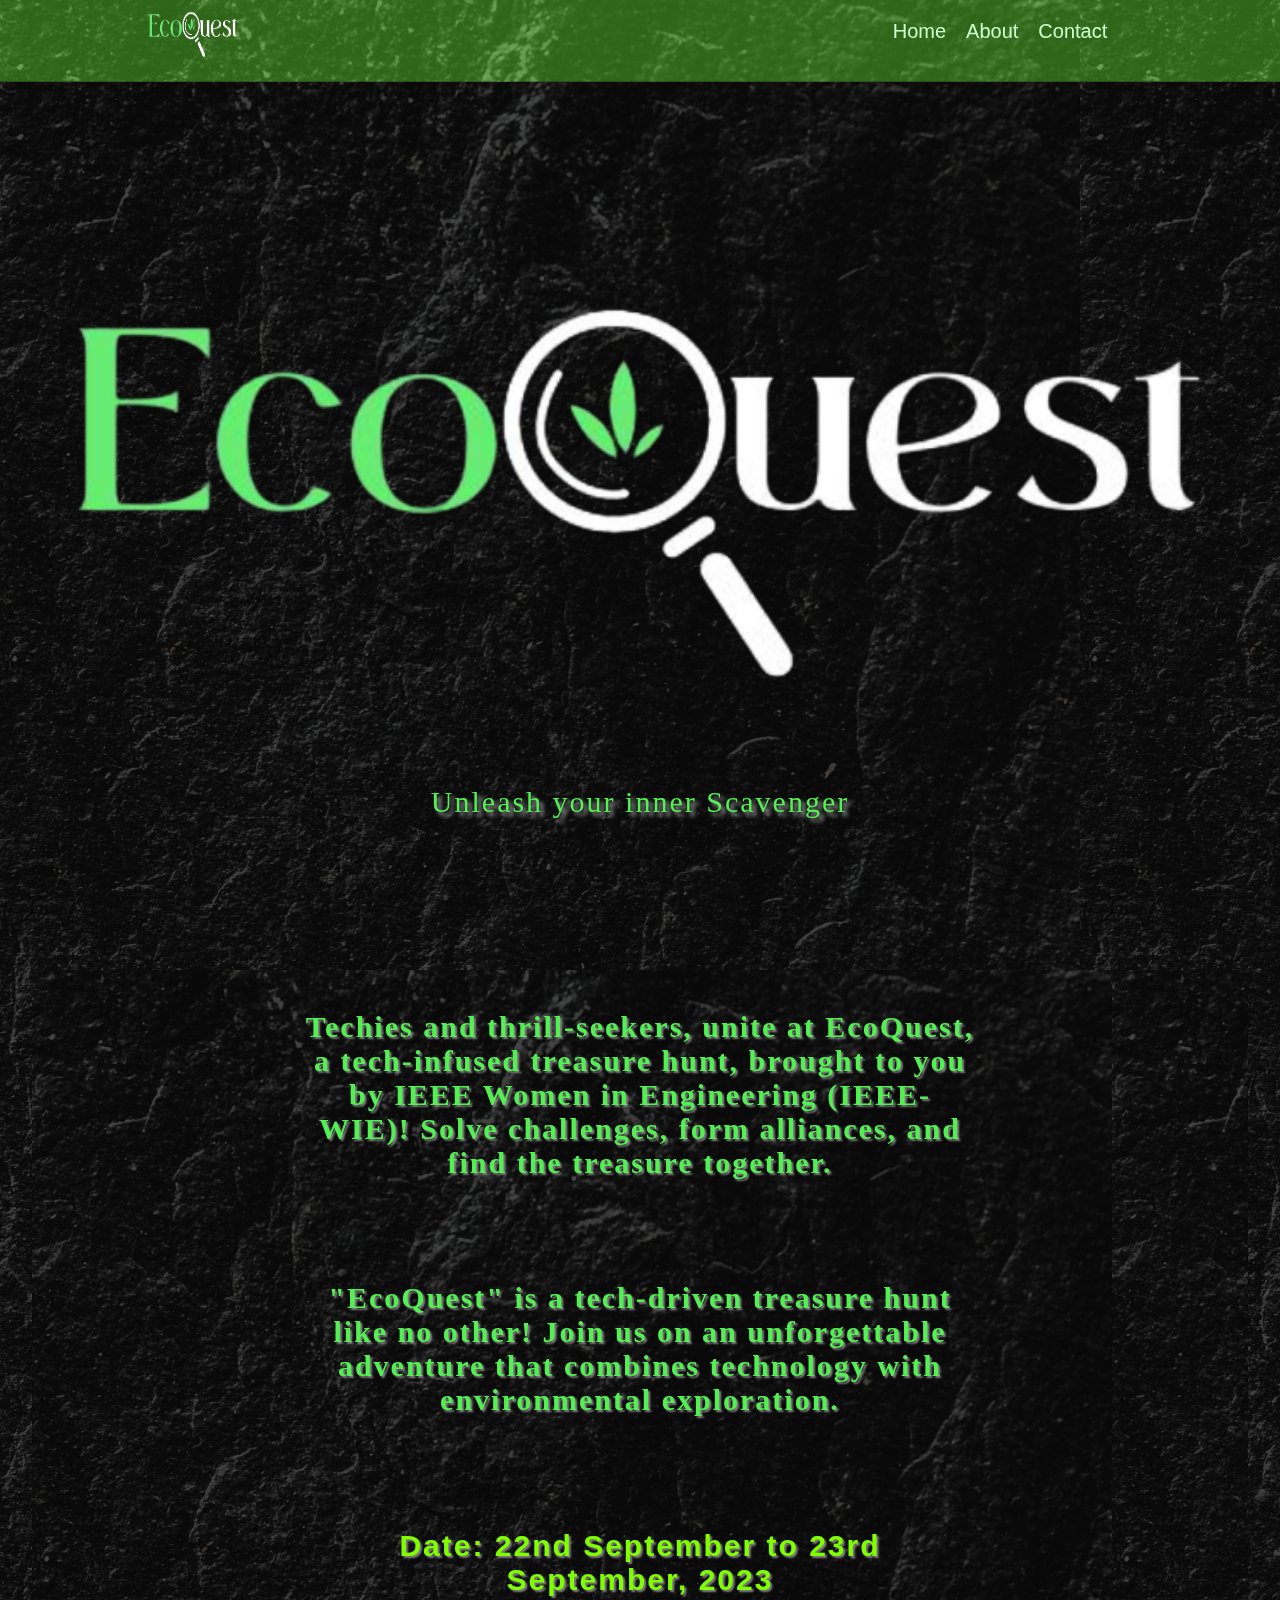
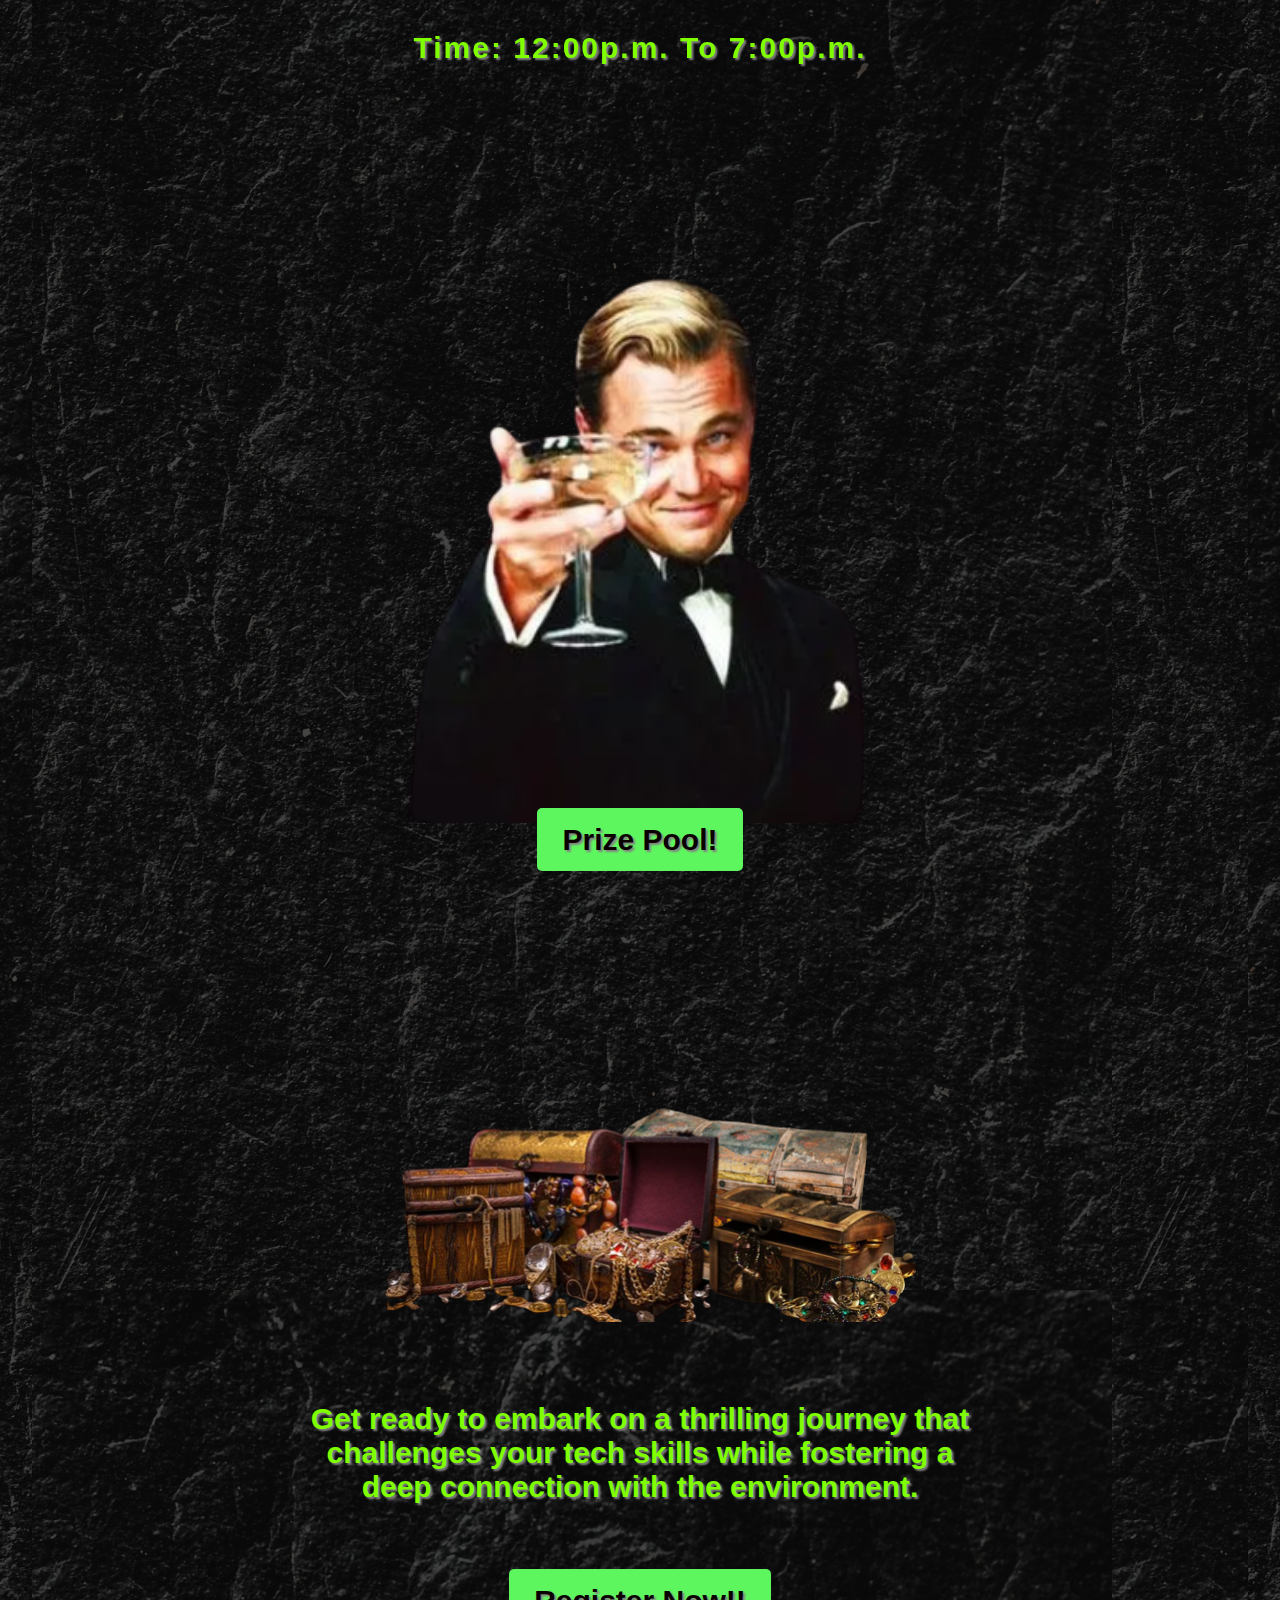
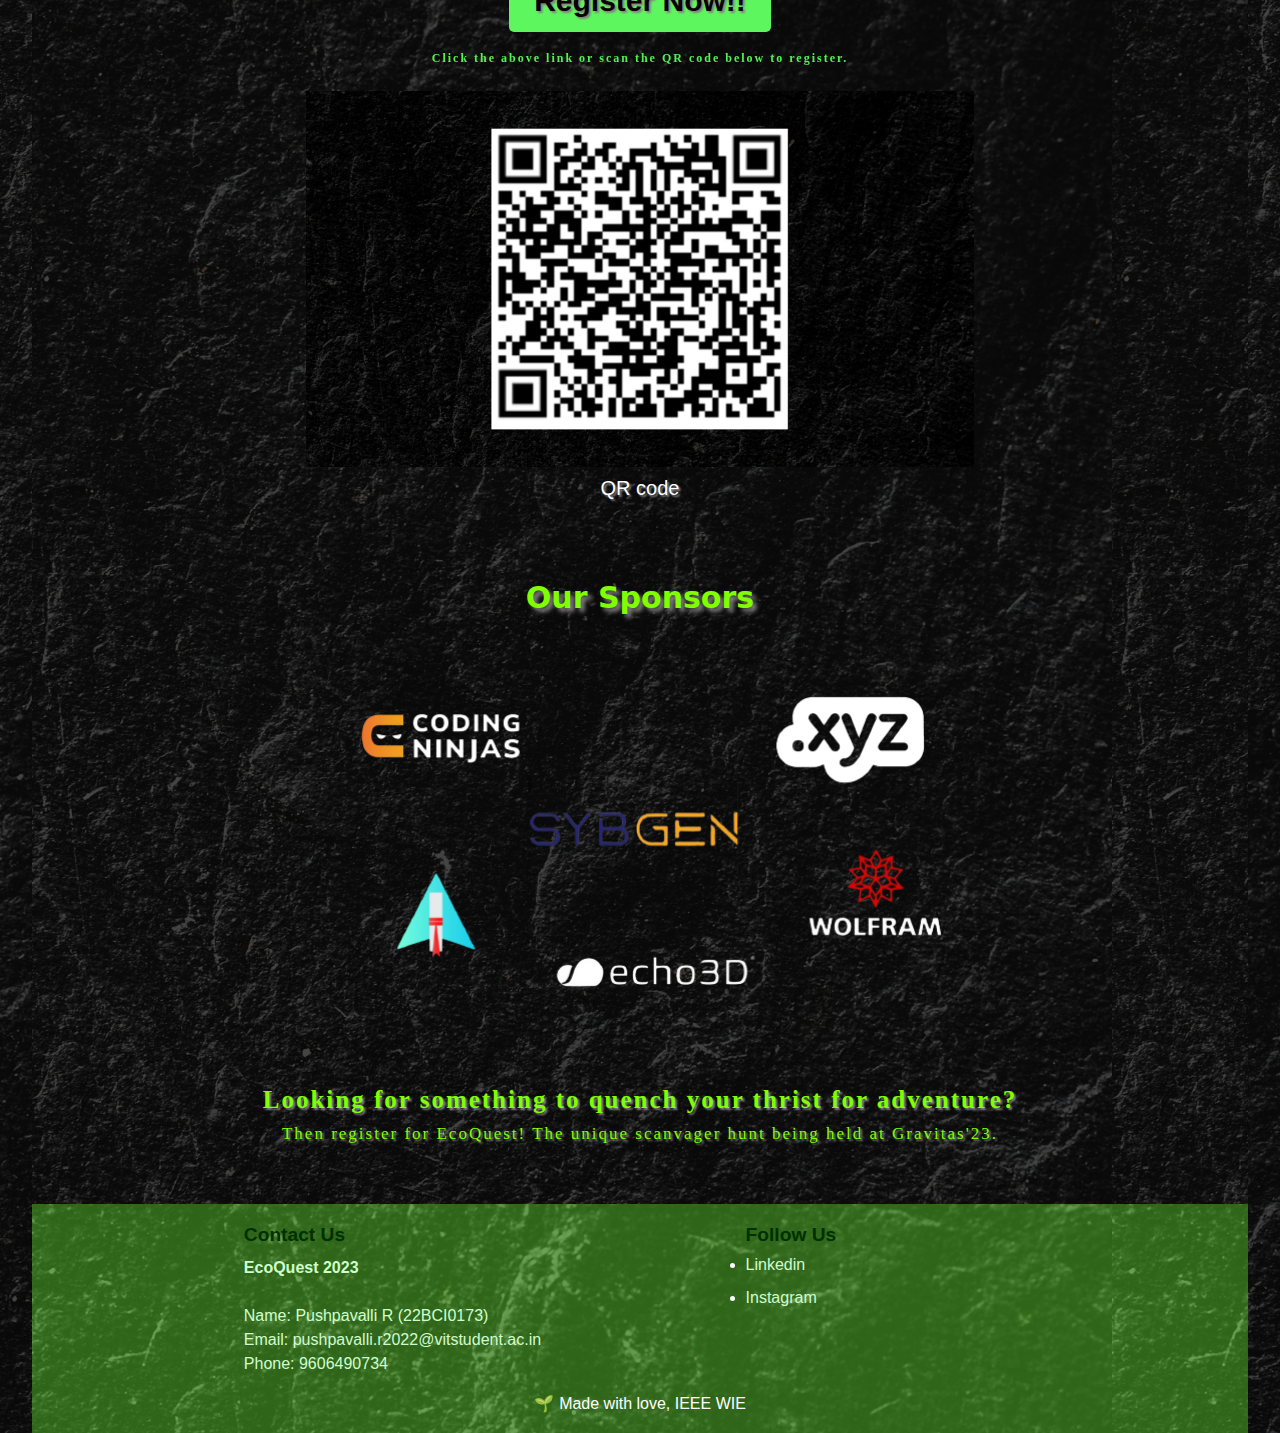
==== index.html @ ed5f398e "Add files via upload" ====
<!DOCTYPE html>
<html>
  <head>
    <meta charset="utf-8">
    <title>EcoQuest</title>
    <link rel="stylesheet" type="text/css" href="style.css">
    <link rel="stylesheet"
  href="https://fonts.googleapis.com/css?family=Rancho&effect=shadow-multiple">
    
    <style>
        li {
          margin-bottom: 15px;
        }
        li.pointer {
          cursor: pointer;
        }
        li:hover {
          background-color: #1e391c;
        }
        @media all and (min-width: 1001px) {

          
        }
      </style>
  </head>


  <body background="bg2.avif" class="bg">
    <nav id="navbar" class="nav">
      <img src="ECO.png" alt="" class="logo">
  <ul class="nav-list">
    <li>
      <a href="#welcome-section" style="color:#ceffce;">Home</a>
    </li>
    <li>
      <a href="#projects" style="color:#ceffce;">About</a>
    </li>
    <li>
      <a href="#contact" style="color:#ceffce;">Contact</a>
    </li>
  </ul>
</nav>

<div class="logo">
    <img src="wie logo.png" width="20">
</div>


<div class="container">
<section id="welcome-section" class="welcome-section">
  <span><h1><img src="ECO.png" alt="Center Image" width="20"></h1></span>
  <span><p class="text3" style="font-family:'Tangerine', serif; text-shadow: 4px 4px 4px #aaa;">Unleash your inner Scavenger</p></span>
</section>

<section id="projects" class="projects-section">



  <!--START OF COLUMN-->
  
  <div class="card">
    
    <span>
      
      <h2 class="text3" style="text-shadow: 2px 2px 2px #848181;">
        
        Techies and thrill-seekers, unite at EcoQuest, a tech-infused treasure hunt, brought to you by IEEE Women in Engineering (IEEE-WIE)! Solve challenges, form alliances, and find the treasure together.
      </h2>
      </span>

  </div><br>

    <div class="card">
        
      <h2 class="text3" style="text-shadow: 2px 2px 2px #848181;">
        
        "EcoQuest" is a tech-driven treasure hunt like no other! Join us on an unforgettable adventure that combines technology with environmental exploration.<br><br><br><br></h2>
        
        <h2 class="text4" style="text-shadow: 2px 2px 2px #848181;"><b>Date</b>: 22nd September to 23rd September, 2023<br><br>
        <b>Time</b>: 12:00p.m. To 7:00p.m.<br><br><br></h2>
      
      </span>

  </div>
  <div class="card">
    <span>
      <h2><img src="leowine1.png"><a target="_blank" href="pricepool.html" class="btn" style="text-shadow: 2px 2px 2px #848181;">
         Prize Pool!</a>
      </h2>
      <p class="text3"></p>
      </span>

  </div>
 
  <div class="card">
    <img id="project-image" 
      class="project-image"
      src="chests.png"
      alt="treasure"
    />

</div>

  <div class="card">
    <span>
      <h2 class="text2" style="color:chartreuse; text-shadow: 2px 2px 2px #848181;">
        
        Get ready to embark on a thrilling journey that challenges your tech skills while fostering a deep connection with the environment.
      </h2>
      </span>

  </div>



  


  <div class="card">
    <span>
      <h2><a class="btn" target="_blank" style="text-shadow: 2px 2px 2px #848181;" href="https://gravitas.vit.ac.in/eventdetails?event=evt_39e4d5eea1b54c669fbb5983256878d6&image=https://i.imgur.com/mp1oH8q.png" >
        Register Now!!</a>
      </h2>
      <br>
      <br><br>

      <h3 class="text3">Click the above link or scan the QR code below to register.<br><br></h3>
      </span>
        <img
          class="project-image"
          src="qr.png"
          alt="Scan the QR code"
        />
        <p class="project-title" style="text-shadow: 2px 2px 2px #848181;">
          QR code
        </p>

  </div>
  <div class="card">
    <span>
      <h2 class="text2" style="color:chartreuse; text-shadow: 4px 4px 4px #848181; font-family:system-ui, -apple-system, BlinkMacSystemFont, 'Segoe UI', Roboto, Oxygen, Ubuntu, Cantarell, 'Open Sans', 'Helvetica Neue', sans-serif">
        Our Sponsors<br><br>
      </h2>
      <img src="pngwiespons.png">

      <!-- <p class="text3">Sponsor details</p> -->
      </span>

  </div>


  





<!-- START CONTACT SECTION -->

<section id="contact" class="contact-section">
  <h2 class="text3" style="color:chartreuse;color:chartreuse; text-shadow: 2px 2px 2px #848181;">Looking for something to quench your thrist for adventure?</h2>
  <p class="text3" style="color:chartreuse; color:chartreuse; text-shadow: 2px 2px 2px #848181;">Then register for EcoQuest! The unique scanvager hunt being held at Gravitas'23.</p>
</section>


<footer>
  <div class="contact-details">
      <h3>Contact Us</h3>
      <p>
          <strong class="ecoquest-title">EcoQuest 2023</strong><br><br>
          Name: Pushpavalli R (22BCI0173) <br>
          Email: <a href="mailto:pushpavalli.r2022@vitstudent.ac.in">pushpavalli.r2022@vitstudent.ac.in</a><br>
          Phone: 9606490734 <br>
      </p>
  </div>
  <div class="social-media">
      <h3>Follow Us</h3>
      <ul>
          <li><a href="https://www.linkedin.com/company/ieee-women-in-engineering-vit/mycompany/">Linkedin</a></li>
          <li><a href="https://www.instagram.com/ieee_wie_vit/?hl=en">Instagram</a></li>
      </ul>
  </div>
  <br>
  <br>
  <p class="made-with-love">Made with love, IEEE WIE</p>
</footer>

  </body>
  </html>
---- style.css ----
*{
	margin: 0;
	padding: 0;

}

html{
	box-sizing: border-box;
	font-size: 62.5%;
    scroll-behavior: smooth;
}

@media (max-width: 75em) {
  html {
    font-size: 60%;
  }
}

/* 980px / 16px = 61.25em */
@media (max-width: 61.25em) {
  html {
    font-size: 58%;
  }
}

/* 460px / 16px = 28.75em */
@media (max-width: 28.75em) {
  html {
    font-size: 55%;/*8.8px*/
  }
}

body{
	min-height: 100vh;
	width: 100%;
	/* background-color: #000000; */
	background-image: url("black_bg.png");
	background-image:url("design.png");

}
h1{
	font-size: 4rem;
}
h2{
    font-size: 3rem;
}
img{
	width: 100%;
	display: block;
}
a{
	text-decoration: none;
}
.logo{
	padding: 0px;
	margin-right: 50%;
	height: 70px;
	width: 100px;
}

.nav{
	/* background-color:#508e53; */
	background-image: url("green_bg.png");
	width: 100%;
	height: 9%;
	display: flex;
	justify-content: center;
	position: fixed;
	border-bottom: 1.3px solid rgba(0, 0, 0, 0.2);
}
.nav-list {
  display: flex;
  margin-right: 2rem;
  margin-top: 10px;
}

.nav-list li{
	list-style-type: none;
	padding: 1rem;
	font-size: 2rem;

}
.nav-list a{
	color: black;
}
.nav-list a:hover{
	color: #000000;
}

@media (max-width: 28.75em) {
  .nav {
    justify-content: center;
  }

  .nav-list {
    margin: 0 1rem;
  }
}

button{
	width: 14rem;
	height: 3.5rem;
	align-self: center;
	/* background-color: #252b31; */
	background-image: url("black_bg.png");
	border: none;
	border-radius: 5px;
}
button a{
 color: #f6fafb;;
}

.btn:hover{
	background-color:#000000;
}

.container{
	width: 100%;
	display: flex;
	flex-direction: column;
	text-align: center;
	/* background-color: #000000; */
	background-image: url("black_bg.png");
	


}

.banner{
	/* background-color: #000000; */
	background-image: url("black_bg.png");
	padding: 10rem;
	margin-top: -150px;
}

.welcome-section{
	width: 100%;
	height: 100vh;
	/* background-color: #000000; */
	background-image: url("black_bg.png");
	color: white;
	display: flex;
	flex-direction: column;
	justify-content: center;
}
.welcome-section p{
	font-size: 3rem;
	font-family: 'Cookie', cursive;
}
.welcome-section span{
	display: block ;
}
.text1{
	color: #252b31;
	/* background-color: #000000; */
	background-image: url("black_bg.png");
	animation: text 3s 1;
	position: relative;
	margin-bottom: 1rem;
	letter-spacing: 2px;;
}
.text2{
	color:chartreuse;
}
.text3{
	color:rgb(83, 240, 83);
	animation: text 3s 1;
	position: relative;
	margin-bottom: 1rem;
	letter-spacing: 2px;
	font-family:cursive ;
}
.text4{
	color:chartreuse;
	animation: text 3s 1;
	position: relative;
	margin-bottom: 1rem;
	letter-spacing: 2px;
}
@keyframes text{
	0%{
		color: chartreuse;
		letter-spacing: 8px;
		margin-bottom: -4rem;

	}
	30%{
		letter-spacing: 8px;
		margin-bottom: -4rem;
	}

	85%{
		letter-spacing: 2px;
		margin-bottom: -2rem;


	}


}


.projects-section{
	width: 95%;
	/* background-color: #000000;	 */
	background-image: url("black_bg.png");
	align-self: center;
	border-radius: 30px;
	display: flex;
	flex-direction: column;
	justify-content: center;

}

.cat{
	align-self: center;
	margin-top: 2rem;
	color: #000000;

}

.cat h3{
	font-size: 2.6rem;
	margin-top: 1rem;
}
#cat-img{
	height: 5rem;
	width: 5rem;
	text-align: center;	
	margin-left: 3rem;	
}

.project-title{
	font-size: 2rem;	
	margin-top: 1rem;
}


.projects-grid{
	display: flex;
	justify-content: space-evenly;
	flex-direction: column;

}


.card{
	width: 55%;
	align-self: center;
    border-style: dotted;
	border: 0px solid rgb(0, 0, 0);
	padding: 0rem 6rem 3rem 6rem;
	margin-top: 3rem;
	border-radius: 10px;
}

.card:last-child{
	border: 0;

}



@media (min-width: 1000px) {

  .projects-grid {
    flex-direction: row;
    margin-right: 8rem;
    margin-left: 8rem;
  }
  .card{
  	border: none;
  	padding: 0;
  	margin: 1rem;
  	padding: 3rem;
  	border-radius: 10px;
  }
}

.contact-section{
	border-top: 0px solid rgb(0, 0, 0);
	text-align: center;
	padding: 0rem 5rem 5rem 5rem;
	color: chartreuse;
	/* background-color: #000000; */
	background-image: image("black_bg.png");
}

.contact-section h2{
	margin-top: 2rem;
	font-size: 2.5rem;
}
.contact-section p{
	margin-top: .6rem;
	font-size: 1.7rem;
}

.contact-links{
	display: flex;
	justify-content: center;
}

.contact-links a{
	padding: 2rem;

}

 #contact-img-links{
	height: 2rem;
	width: 2rem;
	border-radius: 50%;
	padding: 1rem;
	background-color: white;
}

/* Link */
 d:link{
    color:red;
}
   
  /* mouse over link */

  d:hover {
    color: rgb(94, 246, 94);
    cursor:pointer;
  }
  
  /* visited link */
  d:visited {
    color: rgb(0, 166, 255);
  }
  
  /* selected link */
  d:active {
    color: hotpink;
  }

body {
    /* background-color: black; */
	background-image: url("black_bg.png");
    color: white;
    font-family: Arial, sans-serif;
}

footer {
    background-image:url("green_bg.png");
    color: white;
	font-style: bold;
    padding: 20px;
    text-align: center;
    font-family: 'Helvetica Neue', Arial, sans-serif;
	font-size: medium;
}

.contact-details, .social-media {
    display: inline-block;
    margin-right: 200px;
    vertical-align: top;
	text-align: left;
}

.contact-details p {
    text-align: left;
    color: #ceffce;
    line-height: 1.5; 
}

h3 {
    font-size: 1.2em;
    margin-bottom: 10px;
    color: #013001;
}

.ecoquest-title {
    font-family: 'Trebuchet MS', Arial, sans-serif; 
	font-size: medium;
}

.made-with-love::before {
    content: "\1F331";
    margin-right: 5px;
    color: #d6f5d6;
}

a {
    color: #cffbcf;
    text-decoration: none;
}

a:hover {
    text-decoration: underline;
}


.social-media a {
    display: block;
    margin-bottom: 10px;
}

.contact-details ul {
    list-style: none; 
    padding-left: 0; 
}

.contact-details li::before {
    content: "\1F331"; 
    margin-right: 5px;
}

.btn{
	background-color: rgb(94, 246, 94);
	color: rgb(10, 0, 0);
	padding: 15px 25px;
	text-decoration: none;
	border-radius: 5px;
}
.btn:hover{
	background-color:  #199319;
  }
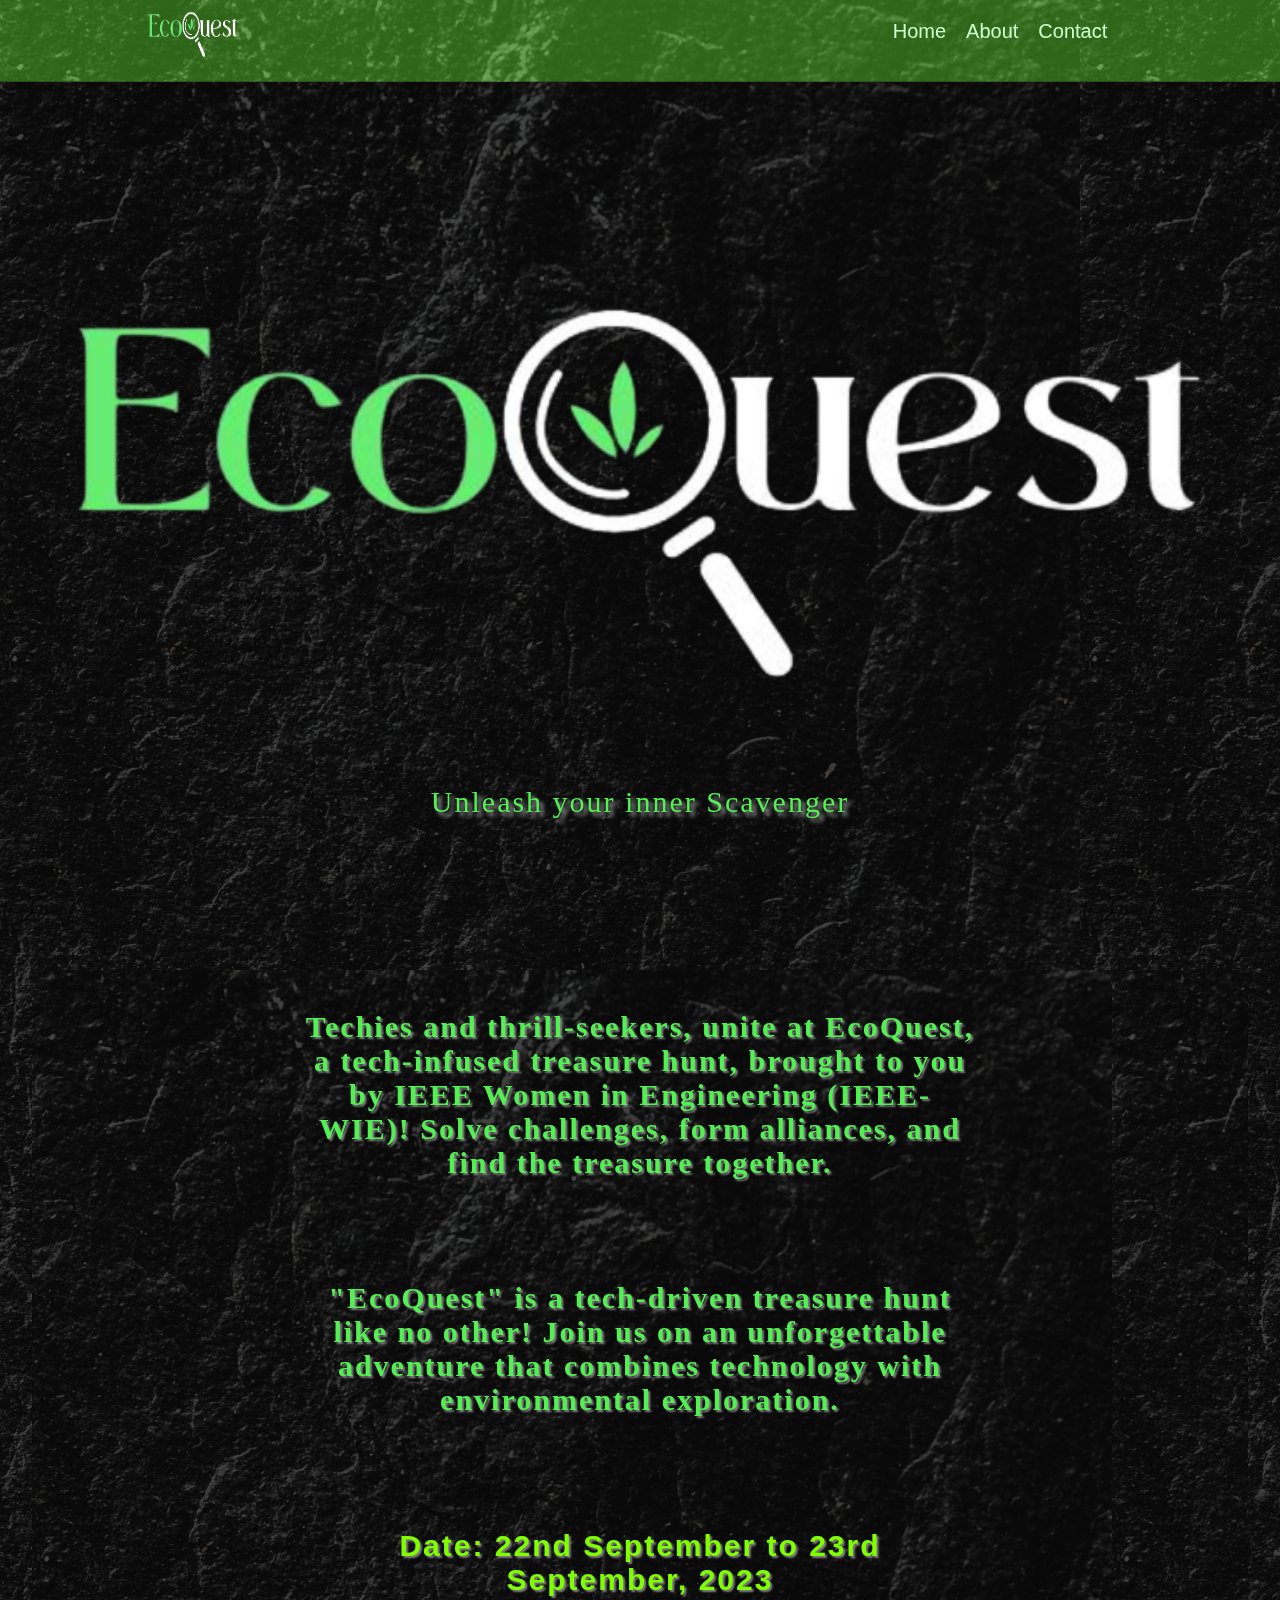
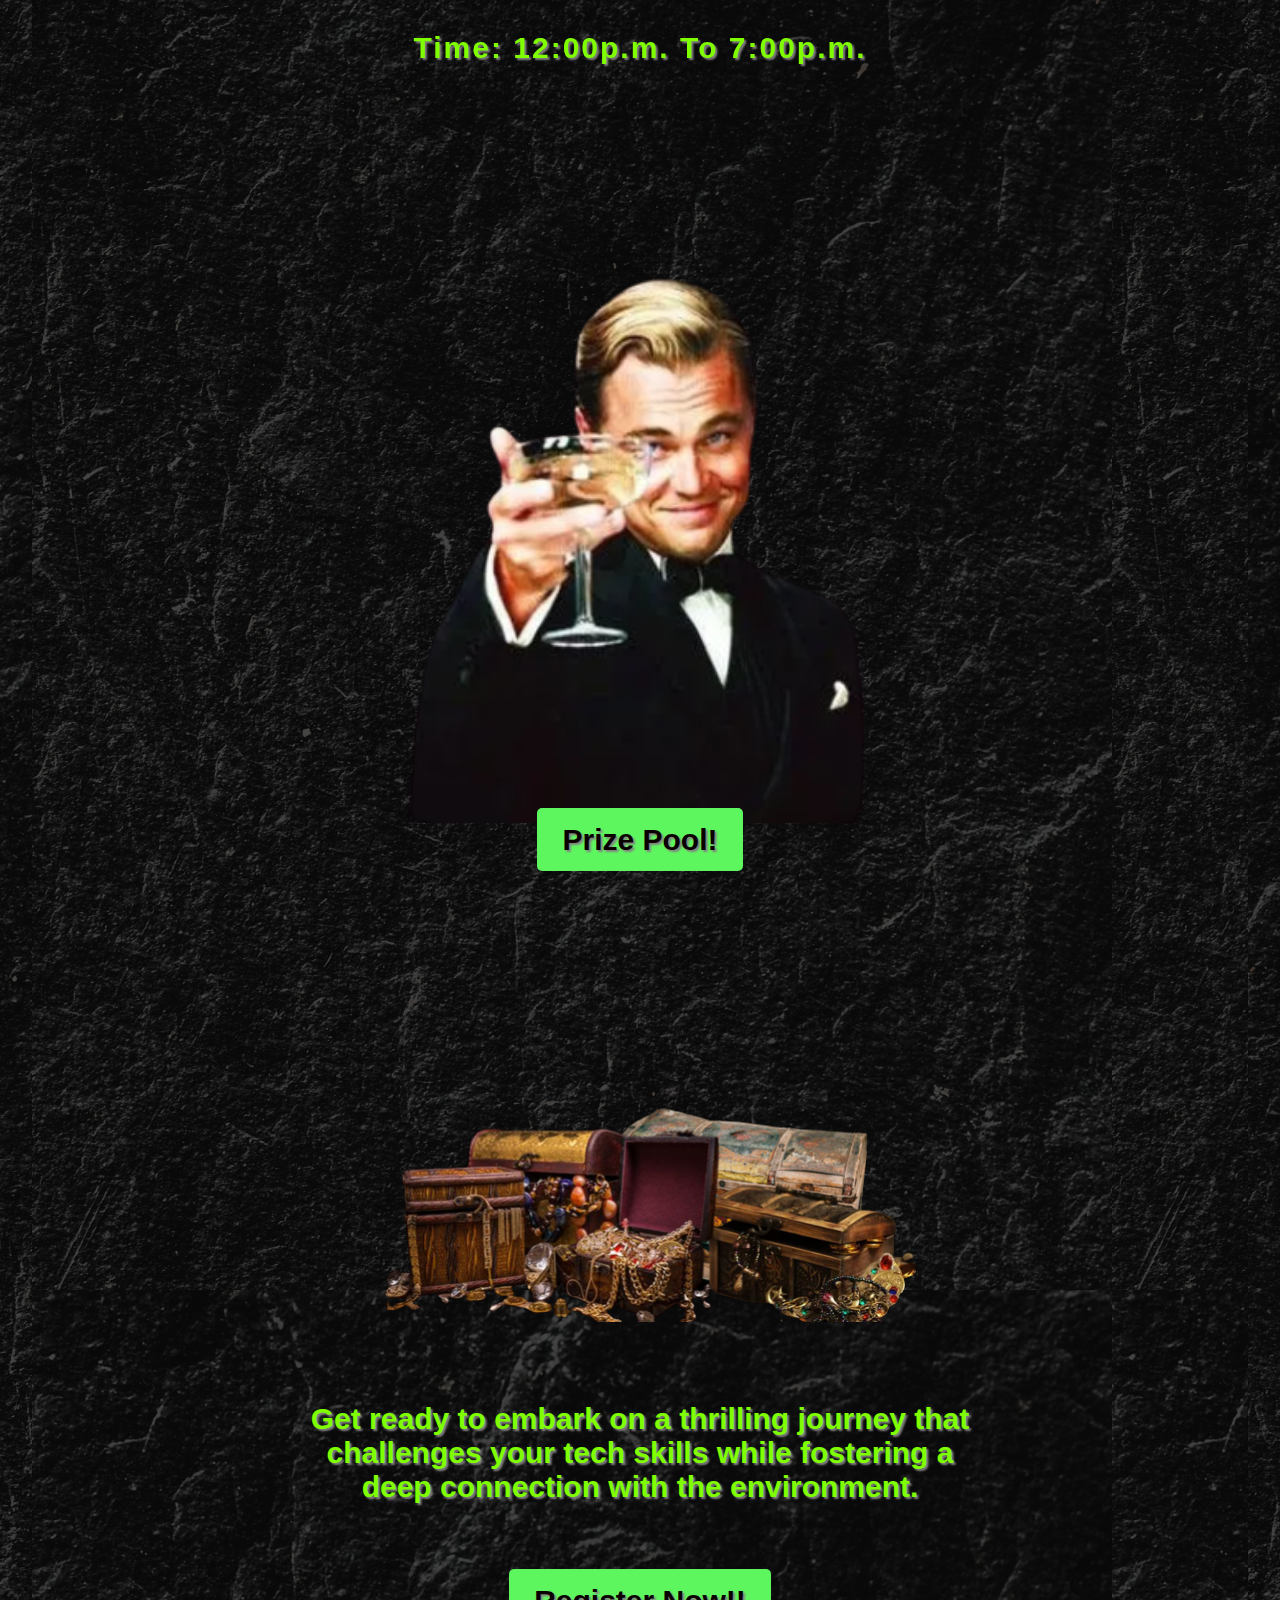
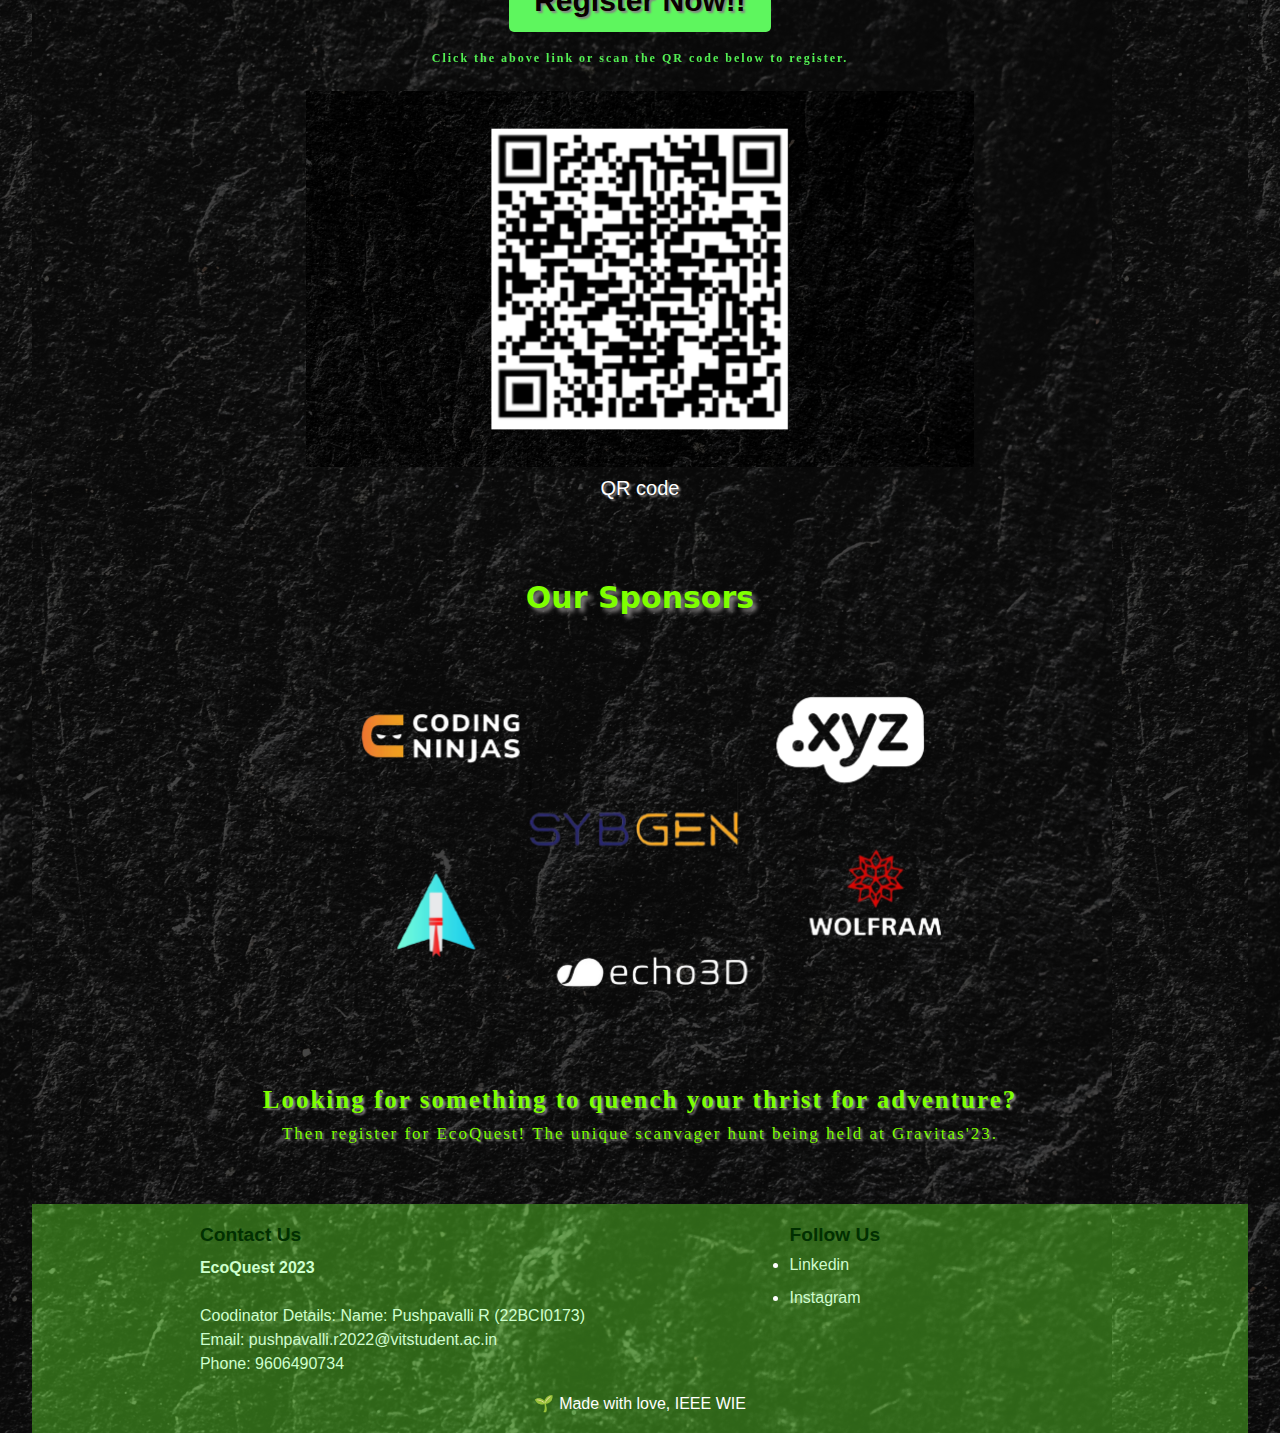
==== commit db7ecb5d: "index.html" ====
--- a/index.html
+++ b/index.html
@@ -168,6 +168,7 @@
       <h3>Contact Us</h3>
       <p>
           <strong class="ecoquest-title">EcoQuest 2023</strong><br><br>
+        Coodinator Details:
           Name: Pushpavalli R (22BCI0173) <br>
           Email: <a href="mailto:pushpavalli.r2022@vitstudent.ac.in">pushpavalli.r2022@vitstudent.ac.in</a><br>
           Phone: 9606490734 <br>
@@ -186,4 +187,4 @@
 </footer>
 
   </body>
-  </html>+  </html>
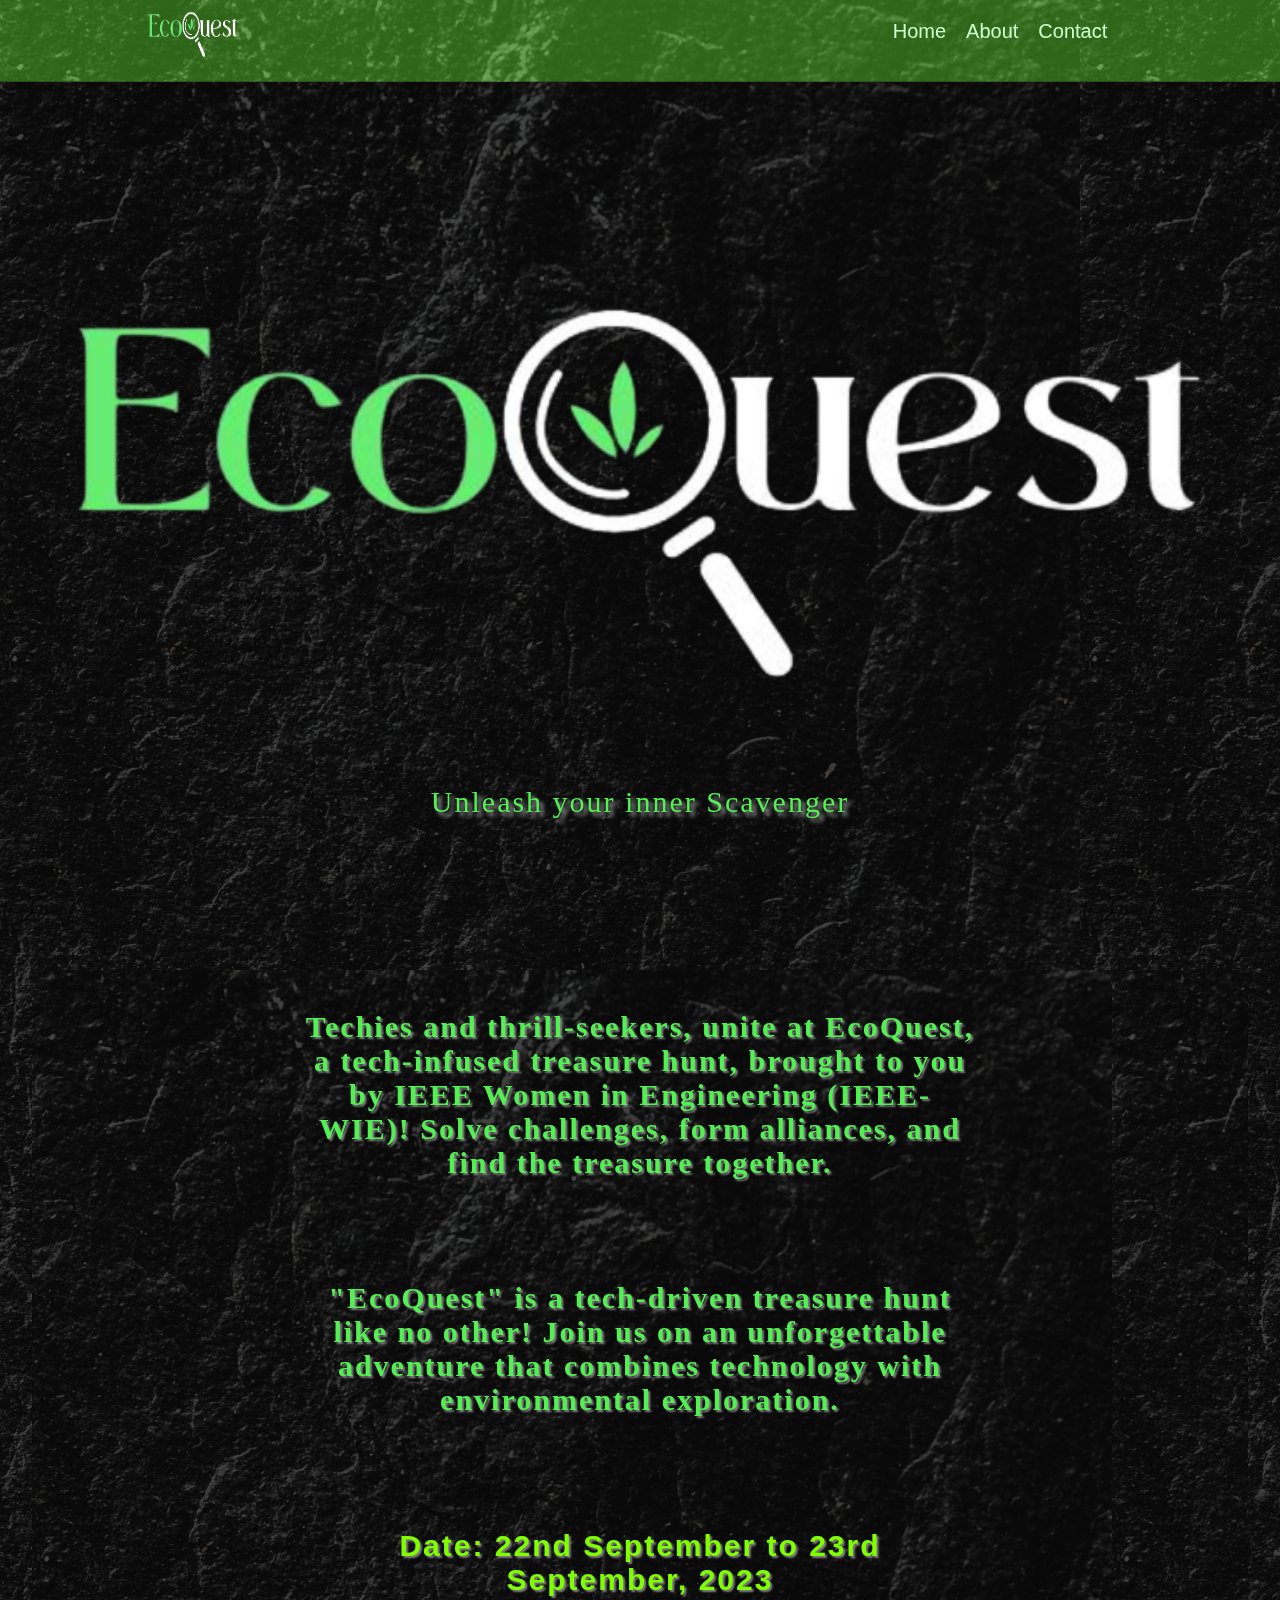
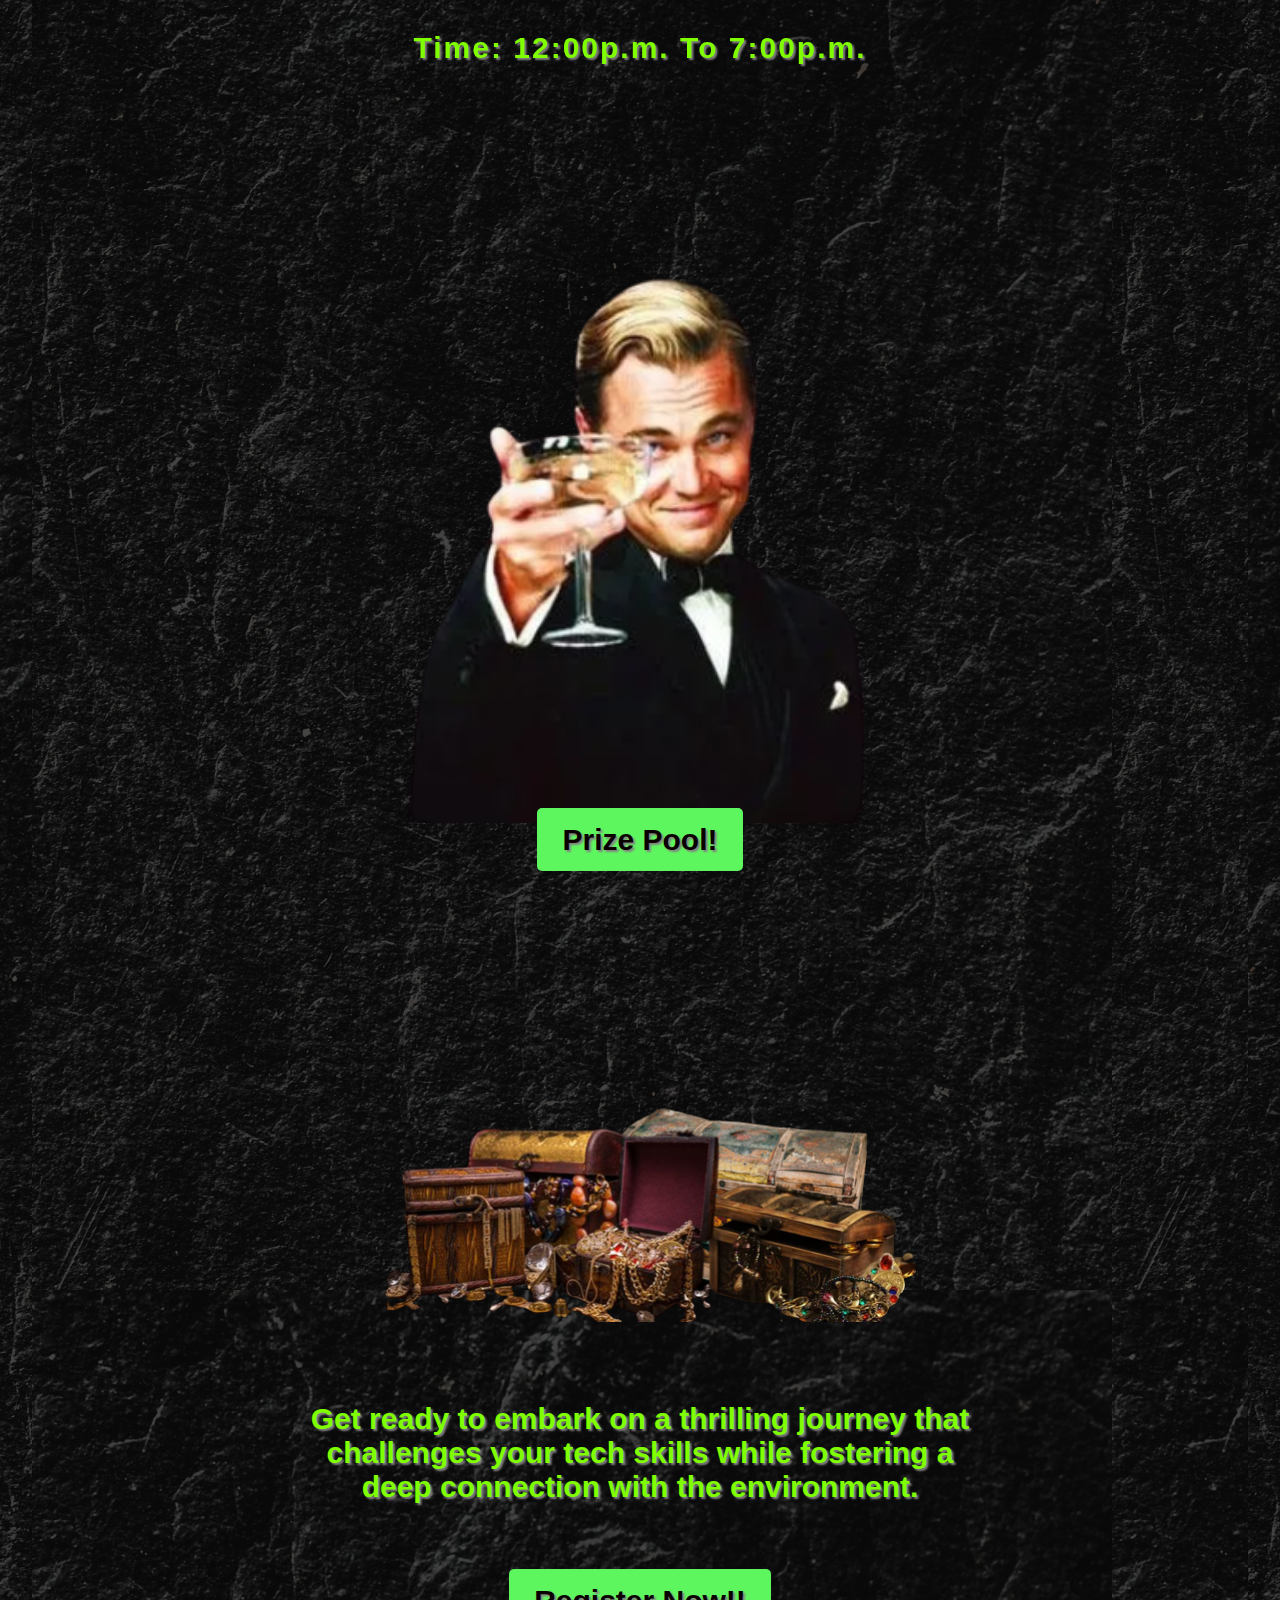
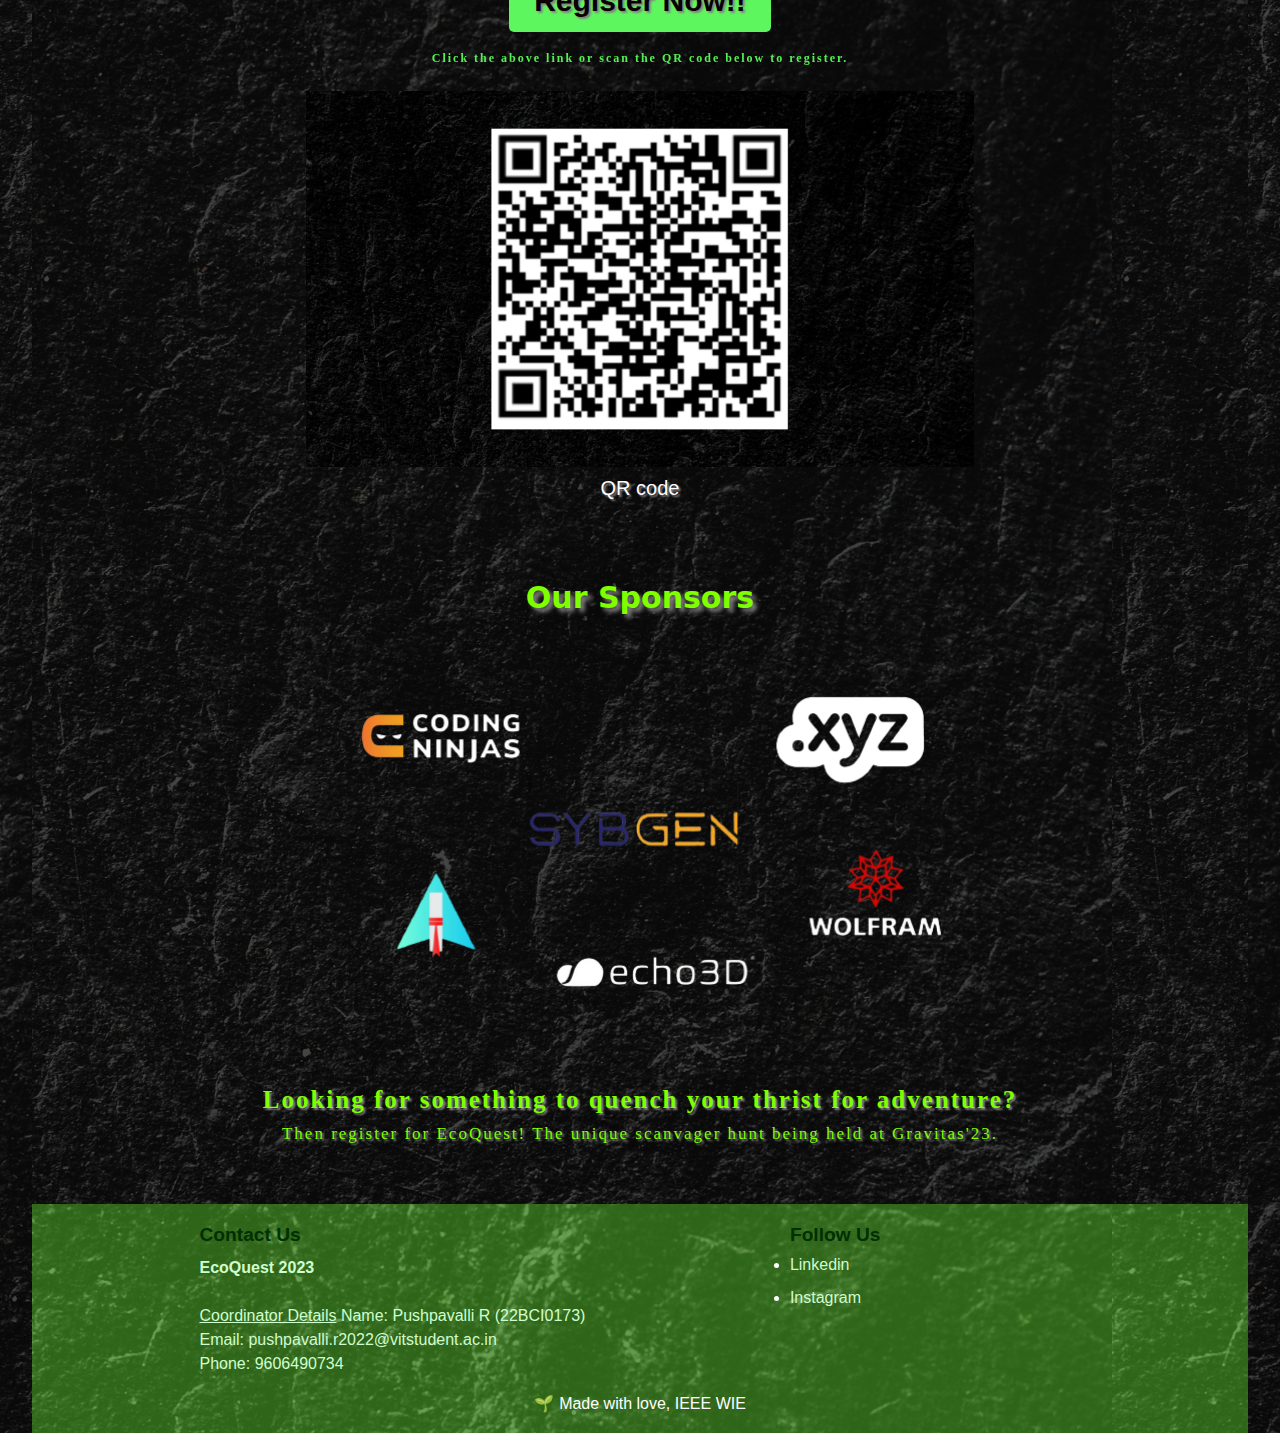
==== commit 90604724: "Add files via upload" ====
--- a/index.html
+++ b/index.html
@@ -168,7 +168,7 @@
       <h3>Contact Us</h3>
       <p>
           <strong class="ecoquest-title">EcoQuest 2023</strong><br><br>
-        Coodinator Details:
+          <u>Coordinator Details</u>
           Name: Pushpavalli R (22BCI0173) <br>
           Email: <a href="mailto:pushpavalli.r2022@vitstudent.ac.in">pushpavalli.r2022@vitstudent.ac.in</a><br>
           Phone: 9606490734 <br>
@@ -187,4 +187,4 @@
 </footer>
 
   </body>
-  </html>
+  </html>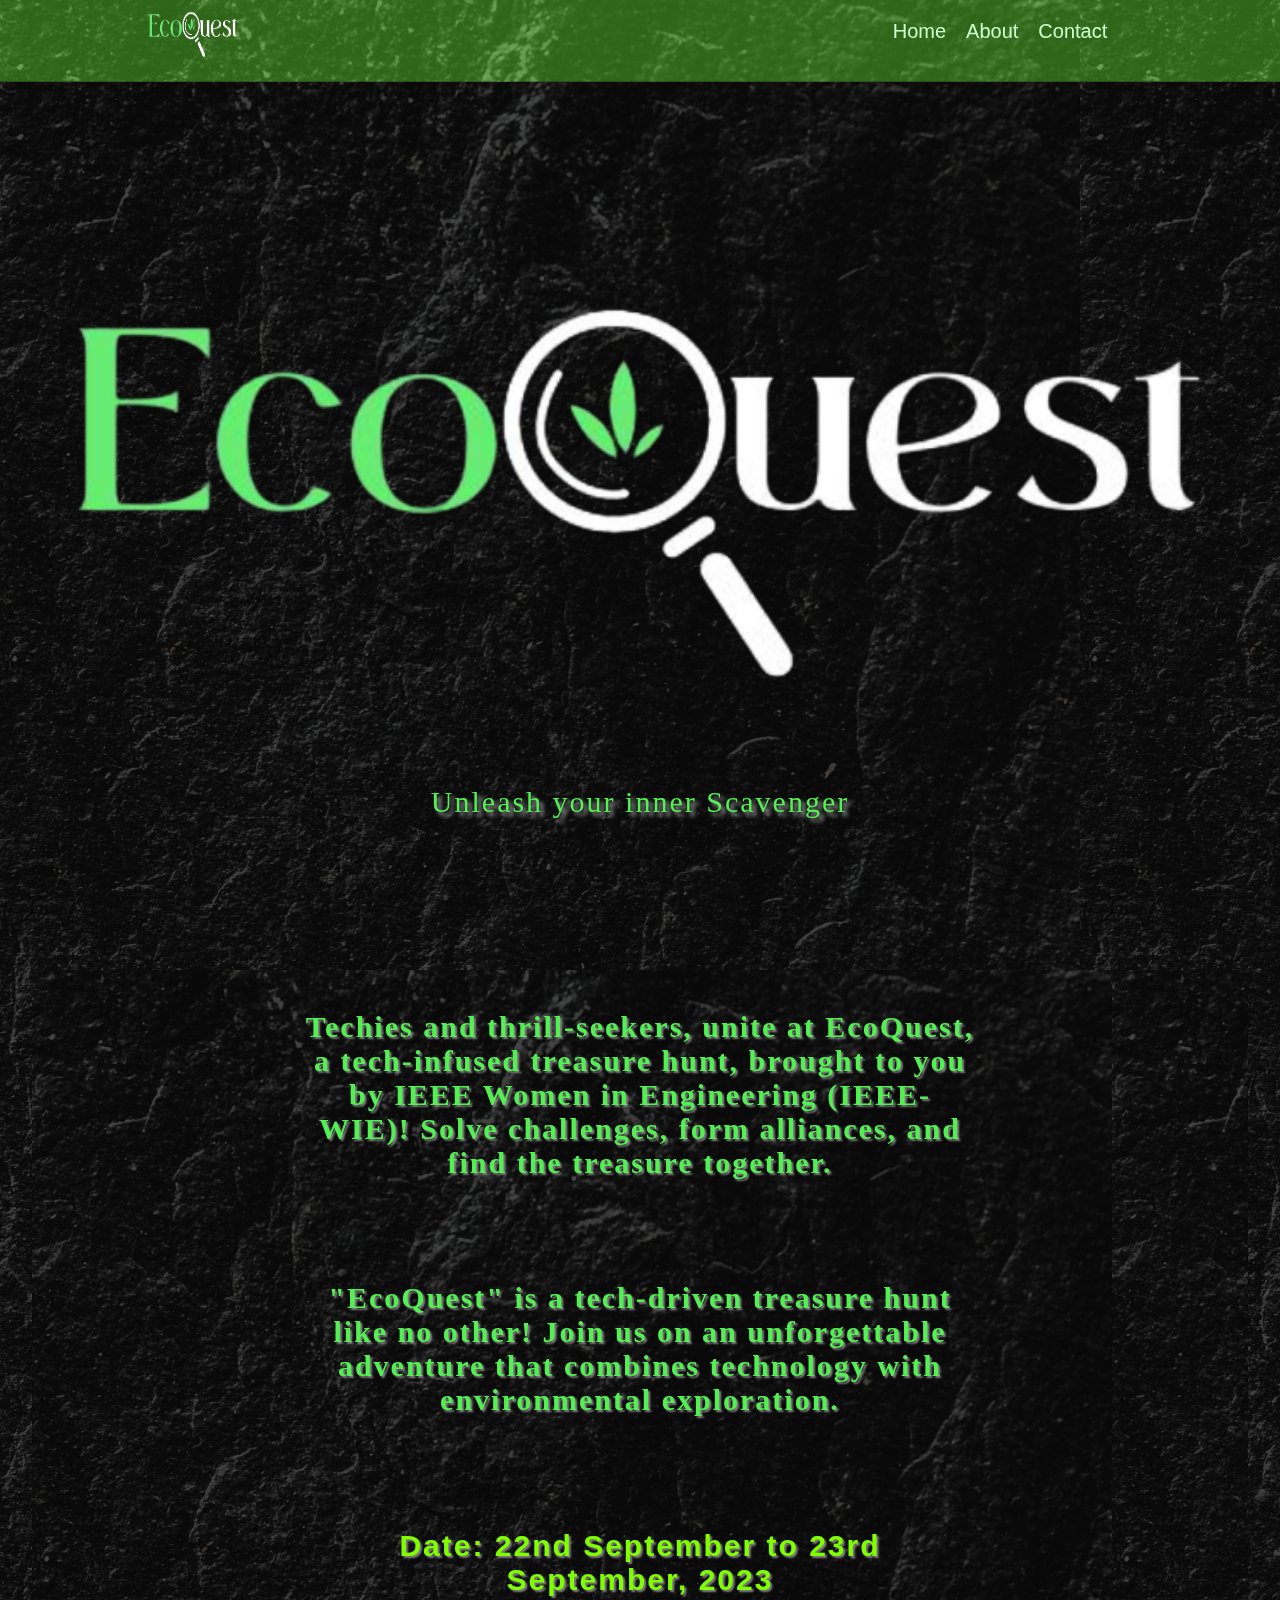
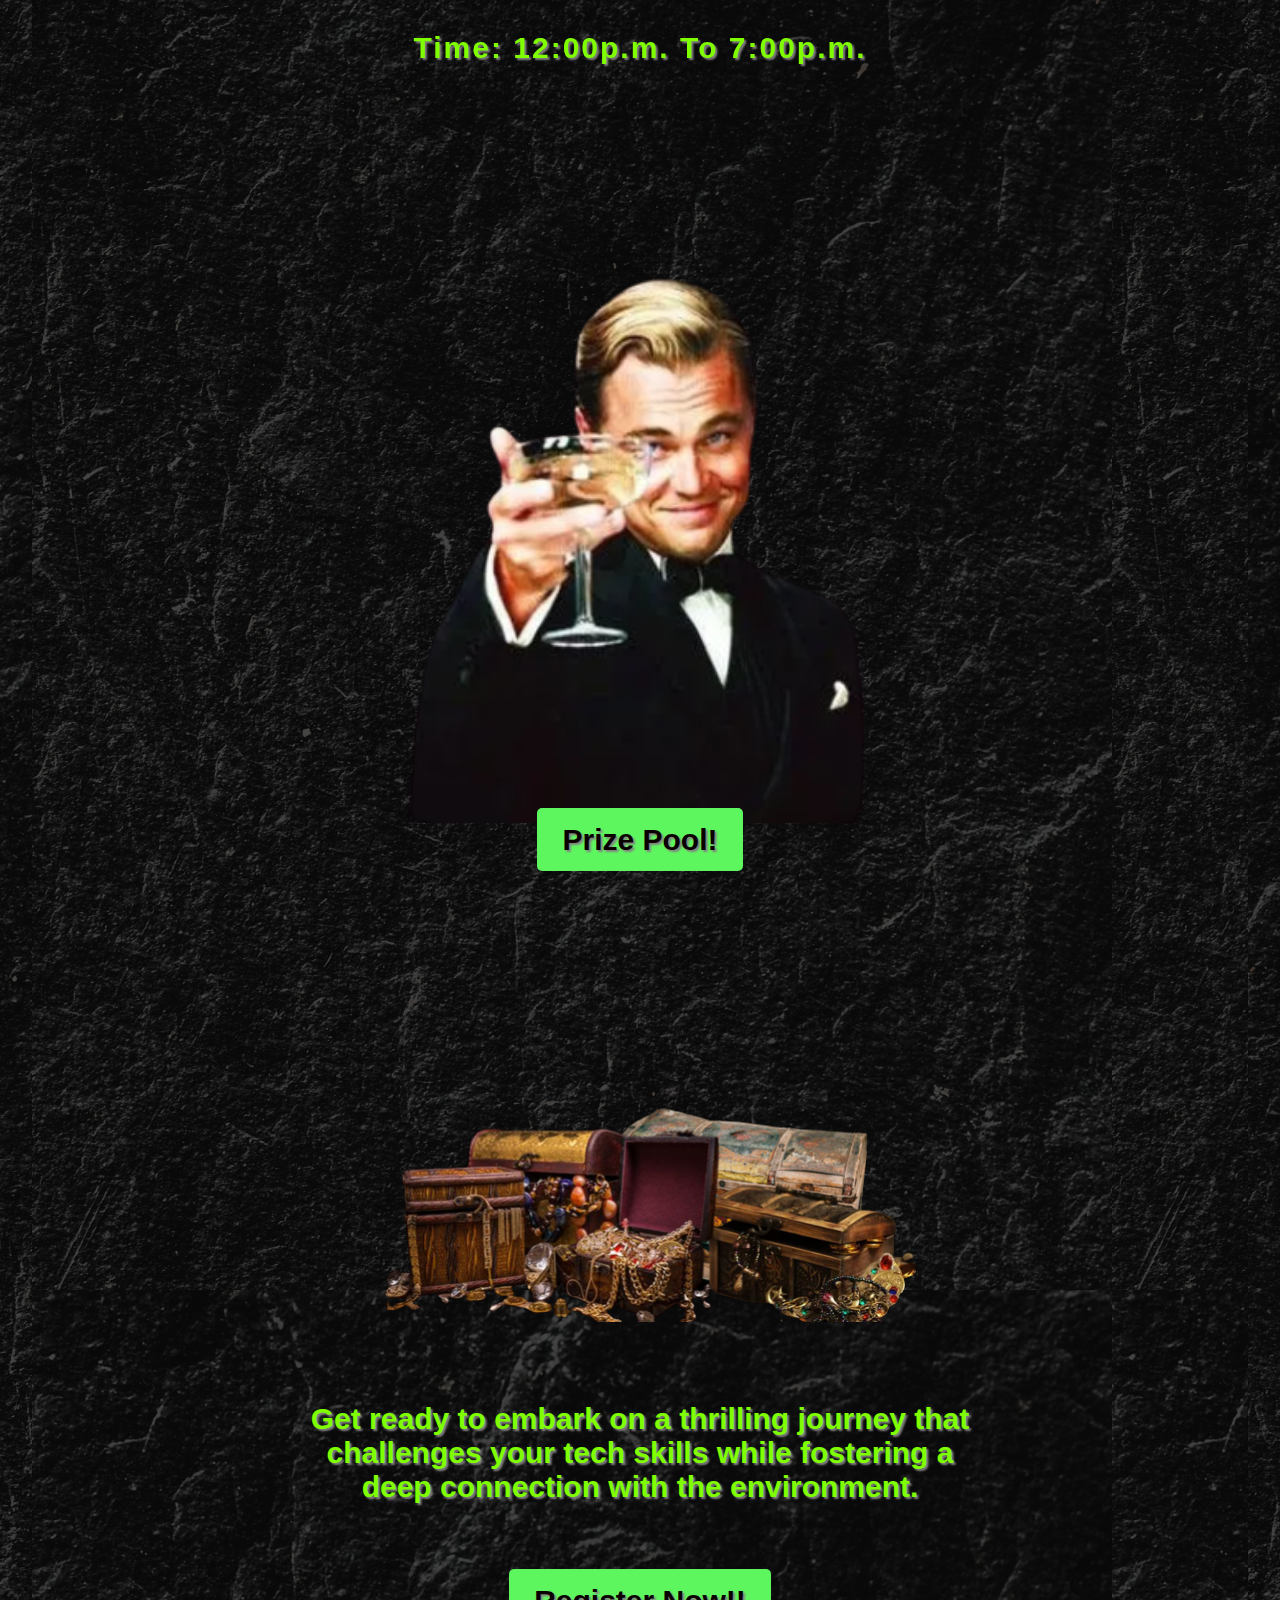
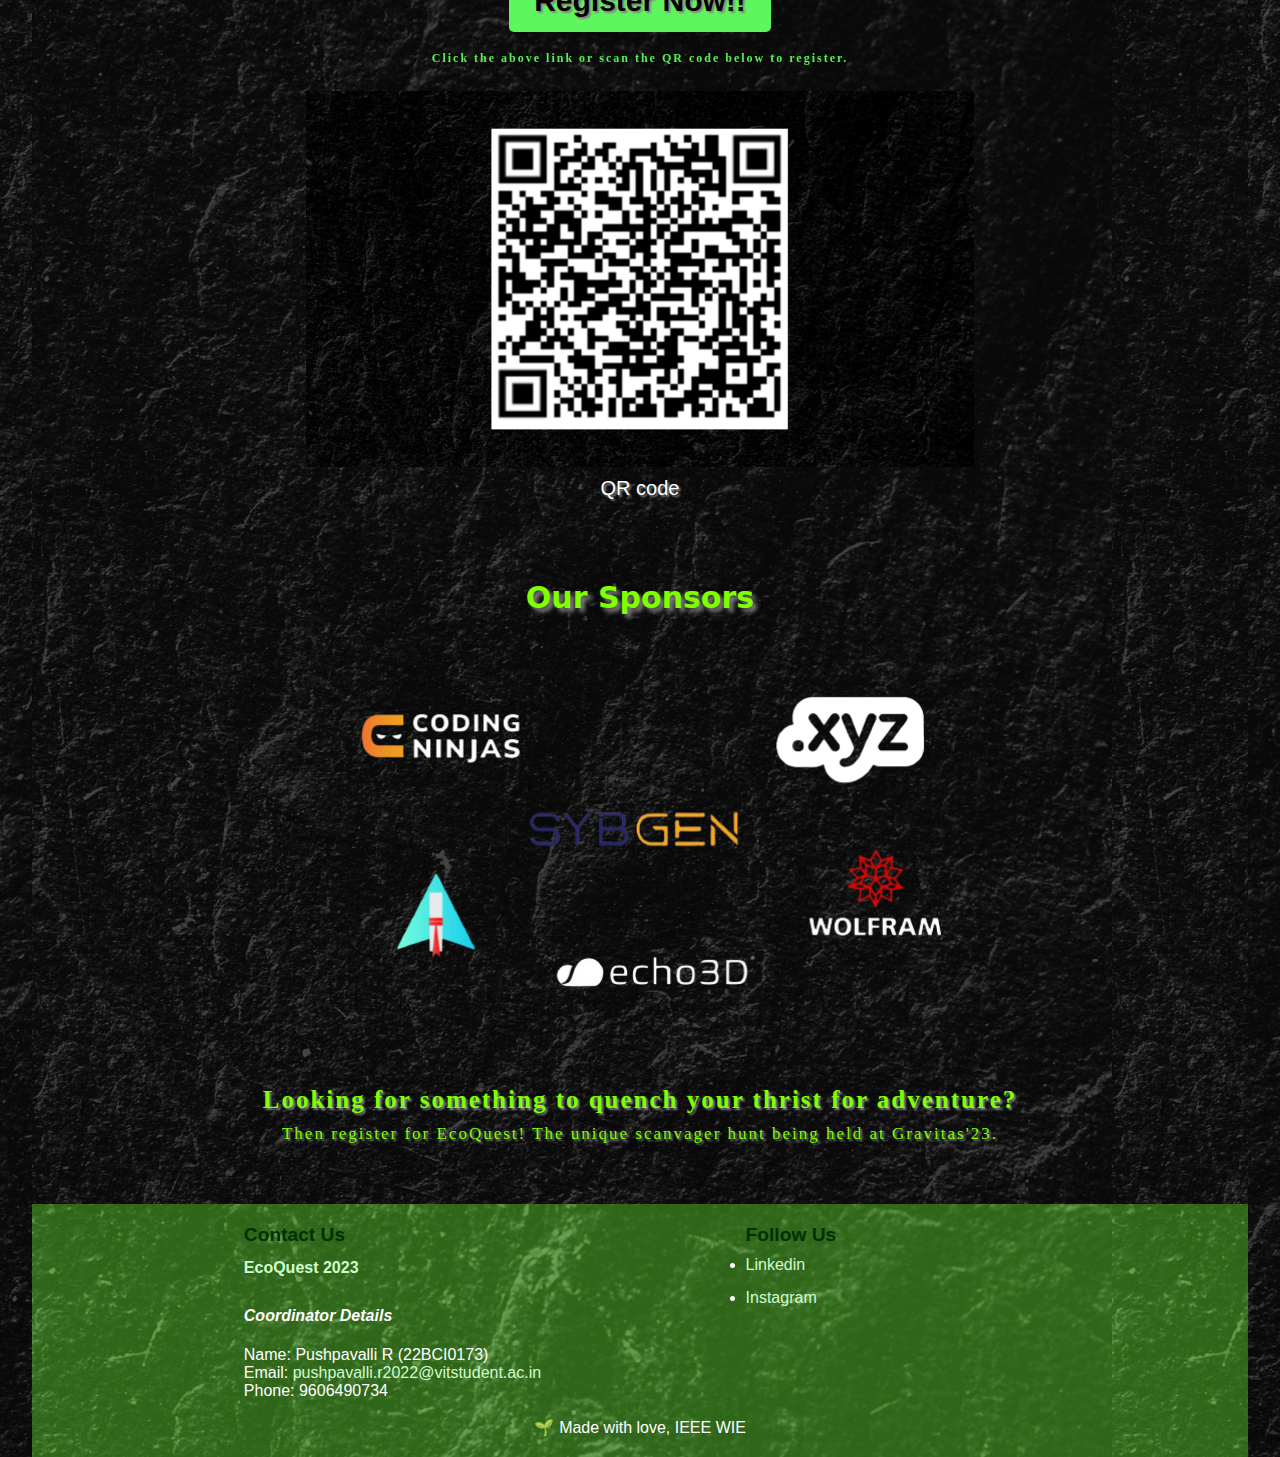
==== commit 13897942: "Add files via upload" ====
--- a/index.html
+++ b/index.html
@@ -168,7 +168,7 @@
       <h3>Contact Us</h3>
       <p>
           <strong class="ecoquest-title">EcoQuest 2023</strong><br><br>
-          <u>Coordinator Details</u>
+          <p style="font-style:italic; font-weight:600; color:#ffffff">Coordinator Details</p><br>
           Name: Pushpavalli R (22BCI0173) <br>
           Email: <a href="mailto:pushpavalli.r2022@vitstudent.ac.in">pushpavalli.r2022@vitstudent.ac.in</a><br>
           Phone: 9606490734 <br>
